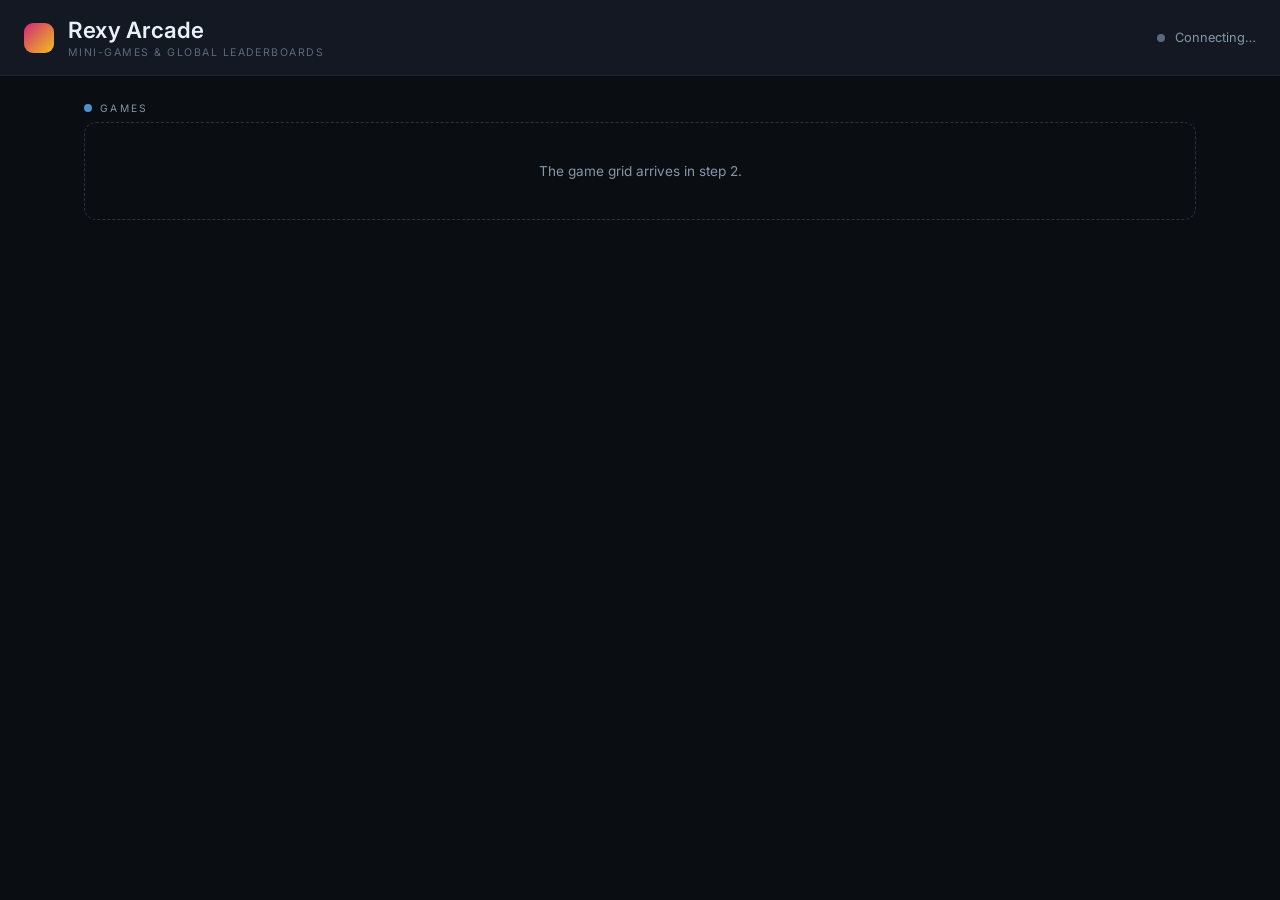
==== index.html @ fc283384 "Arcade shell: header, sign-in, profile (step 1)" ====
<!doctype html>
<html lang="en">
<head>
<meta charset="utf-8">
<meta name="viewport" content="width=device-width, initial-scale=1">
<title>Rexy Arcade</title>
<link rel="stylesheet" href="lib/rexy-theme.css">
<link rel="stylesheet" href="arcade.css">
</head>
<body>

<header class="topbar">
  <div class="brand">
    <span class="mark" aria-hidden="true"></span>
    <div>
      <h1>Rexy Arcade</h1>
      <div class="tagline faint">Mini-games &amp; global leaderboards</div>
    </div>
  </div>

  <div class="authbar" id="authbar">
    <span class="status-dot" id="authDot" title="connecting"></span>
    <span class="who muted" id="whoami">Connecting&hellip;</span>
    <button id="btnAuth" class="hidden">Sign in</button>
  </div>
</header>

<!-- sign-in / profile drawer, toggled from the header -->
<div class="drawer hidden" id="drawer">
  <div class="card drawerCard">

    <div id="signedOut">
      <div class="section-label">Sign in</div>
      <p class="muted small">
        Signing in once here carries through to every game, so your scores land on
        the global boards under one name.
      </p>
      <label for="email">Email</label>
      <input type="email" id="email" placeholder="you@example.com" autocomplete="email">
      <div class="row" style="margin-top:12px">
        <button class="primary" id="btnMagic">Email me a link</button>
        <button id="btnGoogle">Google</button>
        <button id="btnCloseA">Close</button>
      </div>
    </div>

    <div id="signedIn" class="hidden">
      <div class="section-label gold">Your profile</div>
      <p class="muted small">
        Signed in as <span class="mono" id="userEmail"></span>.
        Your display name is what shows on the leaderboards.
      </p>
      <label for="dname">Display name</label>
      <input type="text" id="dname" maxlength="24" placeholder="2–24 characters">
      <div class="row" style="margin-top:12px">
        <button class="primary" id="btnSaveName">Save name</button>
        <button id="btnSignOut">Sign out</button>
        <button id="btnCloseB">Close</button>
      </div>
    </div>

    <div class="status" id="status" style="margin-top:14px">Ready.</div>
  </div>
</div>

<main class="wrap">
  <div class="section-label blue">Games</div>
  <div id="grid" class="grid">
    <div class="placeholder muted">The game grid arrives in step 2.</div>
  </div>
</main>

<script type="module" src="arcade.js"></script>
</body>
</html>
---- lib/rexy-theme.css ----
/* ============================================================
   Rexy theme — matches the Rexy Bridge desktop app palette.
   Dark VP-tool look: near-black navy, Inter, pink/gold/blue accents.
   Reuse across the leaderboard, demo, and arcade.
   ============================================================ */
@import url('https://fonts.googleapis.com/css2?family=Inter:wght@400;500;600;700&family=JetBrains+Mono:wght@400;600&display=swap');

:root{
  --bg:#0A0D12; --surface:#131822; --surface2:#1B2230;
  --border:#26324a; --border-soft:#1c2536; --inset:#0d1219;
  --pink:#CE2A7C; --gold:#F6BE1A; --blue:#4F8FCB; --blue-deep:#336699;
  --text:#EAF1F8; --muted:#8497A8; --faint:#5a6b7d; --ok:#46d39a;
}

*{box-sizing:border-box;}
body{margin:0;background:var(--bg);color:var(--text);
  font-family:'Inter',system-ui,sans-serif;-webkit-font-smoothing:antialiased;}
.mono{font-family:'JetBrains Mono',monospace;}

h1,h2,h3{font-weight:600;letter-spacing:.01em;margin:0;}
h1{font-size:1.4rem;} h2{font-size:1rem;}
a{color:var(--blue);}

.card{background:var(--surface);border:1px solid var(--border-soft);border-radius:12px;}

/* small uppercase section label with a coloured dot, Bridge-style */
.section-label{font-size:.64rem;letter-spacing:.22em;color:var(--muted);
  text-transform:uppercase;display:flex;align-items:center;gap:8px;margin:18px 0 8px;}
.section-label::before{content:"";width:8px;height:8px;border-radius:50%;background:var(--pink);}
.section-label.gold::before{background:var(--gold);}
.section-label.blue::before{background:var(--blue);}

label{display:block;font-size:.58rem;letter-spacing:.12em;text-transform:uppercase;
  color:var(--muted);margin:10px 0 5px;}

input,select{width:100%;background:var(--inset);border:1px solid var(--border);
  color:var(--text);border-radius:8px;padding:10px 12px;font-family:inherit;
  font-size:.9rem;outline:none;transition:border-color .12s;}
input:focus,select:focus{border-color:var(--blue);}

button{font-family:inherit;cursor:pointer;border-radius:8px;font-size:.7rem;
  letter-spacing:.1em;text-transform:uppercase;font-weight:600;padding:10px 16px;
  transition:.12s;border:1px solid var(--border);background:transparent;color:var(--muted);}
button:hover{color:var(--text);border-color:var(--blue-deep);}
button.primary{background:var(--pink);border-color:var(--pink);color:#fff;}
button.primary:hover{filter:brightness(1.1);border-color:var(--pink);}
button.on{background:var(--surface2);color:var(--text);border-color:var(--blue-deep);}

.row{display:flex;gap:10px;flex-wrap:wrap;align-items:center;}

table{width:100%;border-collapse:collapse;}
th{text-align:left;font-size:.58rem;letter-spacing:.16em;text-transform:uppercase;
  color:var(--muted);padding:9px 10px;border-bottom:1px solid var(--border);}
td{padding:9px 10px;border-bottom:1px solid var(--border-soft);font-size:.86rem;}
td.num{font-family:'JetBrains Mono',monospace;color:var(--text);}
tr.me{background:rgba(206,42,124,.12);}
tr.me td:first-child{box-shadow:inset 2px 0 0 var(--pink);}

.tag{font-size:.56rem;letter-spacing:.08em;text-transform:uppercase;color:var(--blue);
  border:1px solid var(--border);border-radius:20px;padding:2px 8px;}

.status{background:var(--inset);border:1px solid var(--border-soft);border-radius:8px;
  padding:9px 12px;font-size:.72rem;color:var(--muted);min-height:20px;
  font-family:'JetBrains Mono',monospace;letter-spacing:.02em;}
.status.err{color:#ff7a6a;border-color:#5a2828;}

.muted{color:var(--muted);} .faint{color:var(--faint);}
---- arcade.css ----
/* ============================================================
   Rexy Arcade — layout only.
   Colours, buttons, inputs, tables, tags and status come from
   lib/rexy-theme.css. Anything defined here is structure the
   shared theme does not already provide.
   ============================================================ */

/* ---------- header ---------- */
.topbar{
  display:flex; align-items:center; justify-content:space-between; gap:16px;
  padding:16px 24px; border-bottom:1px solid var(--border-soft);
  background:var(--surface); position:sticky; top:0; z-index:20;
}
.brand{display:flex; align-items:center; gap:14px; min-width:0;}
.brand .mark{
  width:30px; height:30px; border-radius:9px; flex:none;
  background:linear-gradient(135deg, var(--pink), var(--gold));
}
.tagline{font-size:.66rem; letter-spacing:.14em; text-transform:uppercase; margin-top:3px;}

.authbar{display:flex; align-items:center; gap:10px; min-width:0;}
.authbar .who{font-size:.8rem; white-space:nowrap; overflow:hidden;
  text-overflow:ellipsis; max-width:44vw;}
.status-dot{
  width:8px; height:8px; border-radius:50%; flex:none;
  background:var(--faint); transition:background .2s;
}
.status-dot.on{background:var(--ok);}
.status-dot.off{background:var(--faint);}
.status-dot.err{background:#ff7a6a;}

/* ---------- sign-in / profile drawer ---------- */
.drawer{
  position:fixed; inset:0; z-index:30; display:grid; place-items:start center;
  padding:80px 20px 20px; background:rgba(5,7,10,.7);
}
.drawerCard{width:min(440px,100%); padding:22px 24px;}
.small{font-size:.8rem; line-height:1.5;}
.drawerCard p{margin:0 0 4px;}

/* ---------- game grid ---------- */
.wrap{max-width:1160px; margin:0 auto; padding:8px 24px 56px;}
.grid{
  display:grid; gap:18px;
  grid-template-columns:repeat(auto-fill, minmax(240px, 1fr));
}
.placeholder{
  grid-column:1/-1; padding:40px; text-align:center; font-size:.85rem;
  border:1px dashed var(--border); border-radius:12px;
}

.gcard{
  display:flex; flex-direction:column; overflow:hidden; text-align:left;
  padding:0; cursor:pointer; transition:transform .14s, border-color .14s;
  border:1px solid var(--border-soft); background:var(--surface); border-radius:12px;
}
.gcard:hover{transform:translateY(-3px); border-color:var(--blue-deep);}
.gcard .thumb{
  aspect-ratio:16/10; background:var(--inset) center/cover no-repeat;
  border-bottom:1px solid var(--border-soft);
}
.gcard .body{padding:14px 16px 16px;}
.gcard h2{font-size:.98rem; margin-bottom:5px;}
.gcard .desc{font-size:.8rem; color:var(--muted); line-height:1.45; min-height:2.3em;}
.gcard .foot{display:flex; align-items:center; justify-content:space-between;
  gap:10px; margin-top:12px;}

.badge{
  font-size:.54rem; letter-spacing:.14em; text-transform:uppercase;
  border-radius:20px; padding:3px 9px; border:1px solid var(--border);
  color:var(--muted); white-space:nowrap;
}
.badge.live{color:var(--ok); border-color:rgba(70,211,154,.4);}
.badge.soon{color:var(--faint);}

.hidden{display:none !important;}

@media (max-width:560px){
  .topbar{padding:12px 16px;}
  .wrap{padding:8px 16px 40px;}
  .tagline{display:none;}
  .grid{grid-template-columns:repeat(auto-fill, minmax(180px, 1fr)); gap:14px;}
}
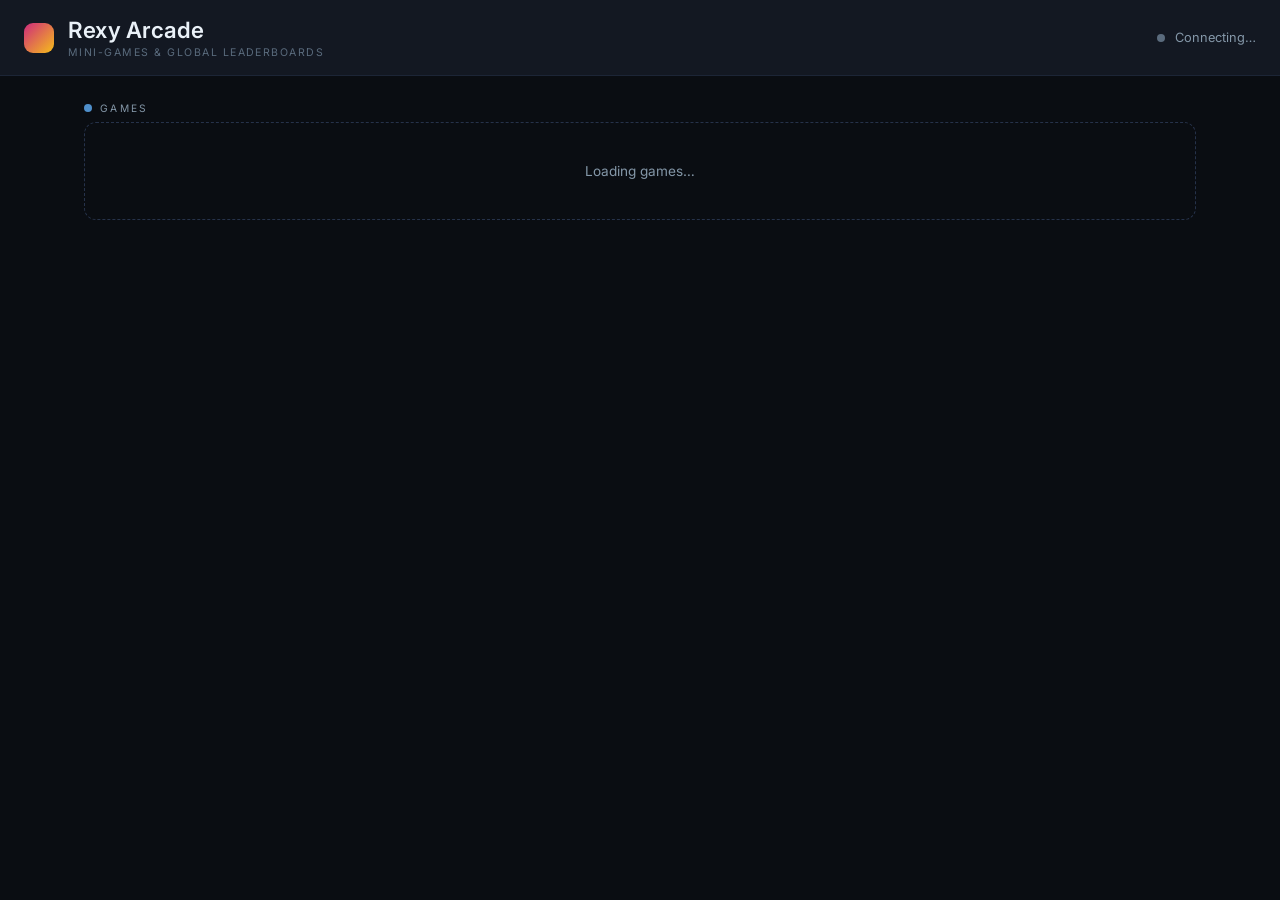
==== commit 36dd98be: "Grid, game view + leaderboard panel; Rexy Racer ACO as first game" ====
--- a/index.html
+++ b/index.html
@@ -10,7 +10,7 @@
 <body>
 
 <header class="topbar">
-  <div class="brand">
+  <div class="brand" id="brandHome" role="button" tabindex="0" title="Back to the arcade">
     <span class="mark" aria-hidden="true"></span>
     <div>
       <h1>Rexy Arcade</h1>
@@ -25,10 +25,9 @@
   </div>
 </header>
 
-<!-- sign-in / profile drawer, toggled from the header -->
+<!-- sign-in / profile drawer -->
 <div class="drawer hidden" id="drawer">
   <div class="card drawerCard">
-
     <div id="signedOut">
       <div class="section-label">Sign in</div>
       <p class="muted small">
@@ -63,10 +62,52 @@
   </div>
 </div>
 
-<main class="wrap">
+<!-- ---------- home: game grid ---------- -->
+<main class="wrap" id="viewHome">
   <div class="section-label blue">Games</div>
   <div id="grid" class="grid">
-    <div class="placeholder muted">The game grid arrives in step 2.</div>
+    <div class="placeholder muted">Loading games&hellip;</div>
+  </div>
+</main>
+
+<!-- ---------- game view ---------- -->
+<main class="wrap hidden" id="viewGame">
+  <div class="gameTop">
+    <button id="btnBack">&larr; Arcade</button>
+    <div class="gameTitle">
+      <h2 id="gTitle"></h2>
+      <div class="faint small" id="gCredit"></div>
+    </div>
+    <button id="btnGameFull">Full screen</button>
+  </div>
+
+  <div class="gameLayout">
+    <div class="screen" id="screen">
+      <iframe id="gameFrame" title="game" allow="pointer-lock; fullscreen; gamepad"></iframe>
+    </div>
+
+    <aside class="card boardPanel">
+      <div class="section-label gold" style="margin-top:0">Leaderboard</div>
+
+      <label for="fControl">Control</label>
+      <select id="fControl"></select>
+
+      <label>Period</label>
+      <div class="row seg" id="fPeriod">
+        <button data-p="all" class="on">All time</button>
+        <button data-p="week">Week</button>
+        <button data-p="day">Today</button>
+      </div>
+
+      <div class="boardScroll">
+        <table>
+          <thead><tr><th>#</th><th>Name</th><th style="text-align:right">Score</th><th></th></tr></thead>
+          <tbody id="boardBody"></tbody>
+        </table>
+      </div>
+
+      <div class="status" id="boardStatus" style="margin-top:12px">&nbsp;</div>
+    </aside>
   </div>
 </main>
 
--- a/arcade.css
+++ b/arcade.css
@@ -11,7 +11,8 @@
   padding:16px 24px; border-bottom:1px solid var(--border-soft);
   background:var(--surface); position:sticky; top:0; z-index:20;
 }
-.brand{display:flex; align-items:center; gap:14px; min-width:0;}
+.brand{display:flex; align-items:center; gap:14px; min-width:0; cursor:pointer;}
+.brand h1{white-space:nowrap;}
 .brand .mark{
   width:30px; height:30px; border-radius:9px; flex:none;
   background:linear-gradient(135deg, var(--pink), var(--gold));
@@ -75,9 +76,46 @@
 
 .hidden{display:none !important;}
 
+/* the header has three things competing for one line - shed them in order */
+@media (max-width:820px){ .tagline{display:none;} }
+@media (max-width:640px){ .authbar .who{display:none;} }
 @media (max-width:560px){
   .topbar{padding:12px 16px;}
   .wrap{padding:8px 16px 40px;}
-  .tagline{display:none;}
+  .brand h1{font-size:1.15rem;}
+  .brand .mark{width:26px; height:26px;}
   .grid{grid-template-columns:repeat(auto-fill, minmax(180px, 1fr)); gap:14px;}
+  .gameTop{flex-wrap:wrap;}
 }
+
+/* ---------- game view ---------- */
+.gameTop{display:flex; align-items:center; gap:16px; margin:14px 0 16px;}
+.gameTop .gameTitle{flex:1; min-width:0;}
+.gameTop h2{font-size:1.05rem;}
+.gameTop .small{font-size:.72rem; margin-top:2px;}
+
+.gameLayout{display:grid; grid-template-columns:minmax(0,1fr) 320px; gap:20px; align-items:start;}
+
+.screen{
+  background:#000; border:1px solid var(--border-soft); border-radius:12px;
+  overflow:hidden; aspect-ratio:16/10; position:relative;
+}
+.screen iframe{width:100%; height:100%; border:0; display:block;}
+.screen:fullscreen, .screen:-webkit-full-screen{aspect-ratio:auto; width:100%; height:100%; border-radius:0;}
+
+.boardPanel{padding:16px 18px 18px; position:sticky; top:84px;}
+.boardPanel label:first-of-type{margin-top:0;}
+.seg{gap:6px; flex-wrap:nowrap;}
+.seg button{flex:1; padding:8px 6px; font-size:.58rem;}
+.boardScroll{max-height:44vh; overflow:auto; margin-top:14px;}
+.boardScroll th{position:sticky; top:0; background:var(--surface); z-index:1;}
+.boardScroll td{font-size:.8rem;}
+.boardScroll td.num{white-space:nowrap;}
+.rank{color:var(--muted); width:30px;}
+.emptyRow td{color:var(--faint); text-align:center; padding:22px 10px;}
+
+@media (max-width:900px){
+  .gameLayout{grid-template-columns:1fr;}
+  .boardPanel{position:static;}
+  .boardScroll{max-height:none;}
+}
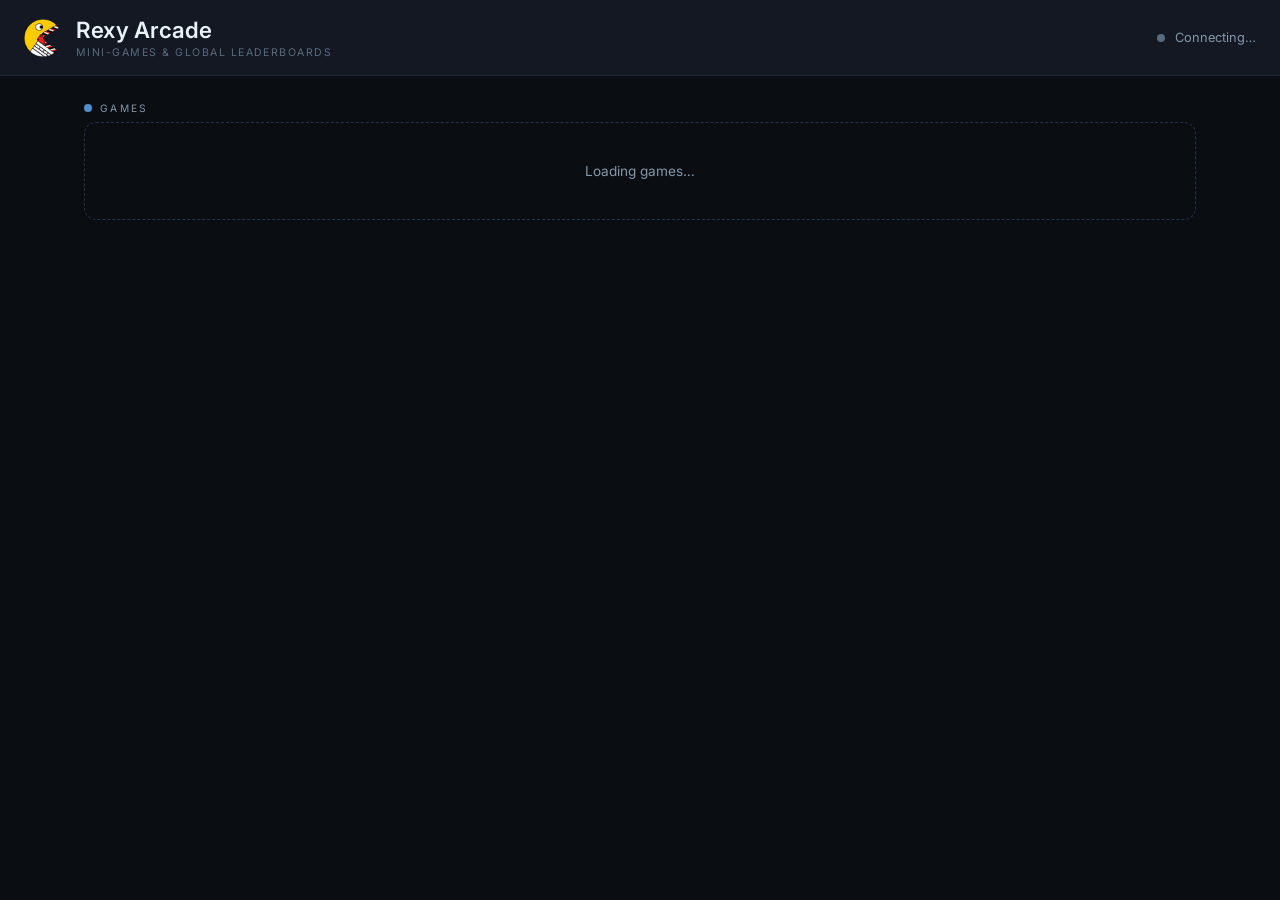
==== commit 17ecbd18: "Clappa: mirror when travelling left, animated in the arcade header, synthesised clap-pa voice, gold " ====
--- a/index.html
+++ b/index.html
@@ -11,7 +11,7 @@
 
 <header class="topbar">
   <div class="brand" id="brandHome" role="button" tabindex="0" title="Back to the arcade">
-    <span class="mark" aria-hidden="true"></span>
+    <span class="mark" title="Clappa" aria-label="Clappa"></span>
     <div>
       <h1>Rexy Arcade</h1>
       <div class="tagline faint">Mini-games &amp; global leaderboards</div>
@@ -36,9 +36,19 @@
       </p>
       <label for="email">Email</label>
       <input type="email" id="email" placeholder="you@example.com" autocomplete="email">
+      <label for="pw">Password</label>
+      <input type="password" id="pw" placeholder="If you've set one" autocomplete="current-password">
       <div class="row" style="margin-top:12px">
-        <button class="primary" id="btnMagic">Email me a link</button>
+        <button class="primary" id="btnPw">Sign in</button>
         <button id="btnGoogle">Google</button>
+      </div>
+      <div class="hr"></div>
+      <p class="muted small">
+        First time, or forgotten it? A link signs you in without a password —
+        then set one from your profile so you don't need email again.
+      </p>
+      <div class="row">
+        <button id="btnMagic">Email me a link</button>
         <button id="btnCloseA">Close</button>
       </div>
     </div>
@@ -53,6 +63,17 @@
       <input type="text" id="dname" maxlength="24" placeholder="2–24 characters">
       <div class="row" style="margin-top:12px">
         <button class="primary" id="btnSaveName">Save name</button>
+      </div>
+
+      <div class="hr"></div>
+      <label for="pwNew">Set a password</label>
+      <input type="password" id="pwNew" placeholder="At least 8 characters" autocomplete="new-password">
+      <p class="muted small" style="margin-top:6px">
+        Optional, but it means you can sign straight back in on this or any other
+        device without waiting for an email.
+      </p>
+      <div class="row" style="margin-top:10px">
+        <button class="primary" id="btnSetPw">Save password</button>
         <button id="btnSignOut">Sign out</button>
         <button id="btnCloseB">Close</button>
       </div>
--- a/arcade.css
+++ b/arcade.css
@@ -13,9 +13,26 @@
 }
 .brand{display:flex; align-items:center; gap:14px; min-width:0; cursor:pointer;}
 .brand h1{white-space:nowrap;}
+/* Clappa, chomping in the corner. One 4-frame sheet stepped by keyframes:
+   steps(1) holds each frame rather than cross-fading, and the 0-1-2-3-2-1
+   order gives the mouth an open-and-shut cycle rather than a snap back. */
 .brand .mark{
-  width:30px; height:30px; border-radius:9px; flex:none;
-  background:linear-gradient(135deg, var(--pink), var(--gold));
+  width:38px; height:38px; flex:none;
+  background-image:url('art/clappa.png');
+  background-repeat:no-repeat;
+  background-size:152px 38px;              /* 4 frames across */
+  animation:clappa-chomp .78s steps(1,end) infinite;
+}
+@keyframes clappa-chomp{
+  0%    {background-position:   0px 0}
+  16.6% {background-position: -38px 0}
+  33.3% {background-position: -76px 0}
+  50%   {background-position:-114px 0}
+  66.6% {background-position: -76px 0}
+  83.3% {background-position: -38px 0}
+}
+@media (prefers-reduced-motion: reduce){
+  .brand .mark{animation:none; background-position:0 0}
 }
 .tagline{font-size:.66rem; letter-spacing:.14em; text-transform:uppercase; margin-top:3px;}
 
@@ -119,3 +136,5 @@
   .boardPanel{position:static;}
   .boardScroll{max-height:none;}
 }
+
+.hr{height:1px; background:var(--border-soft); margin:16px 0 4px;}
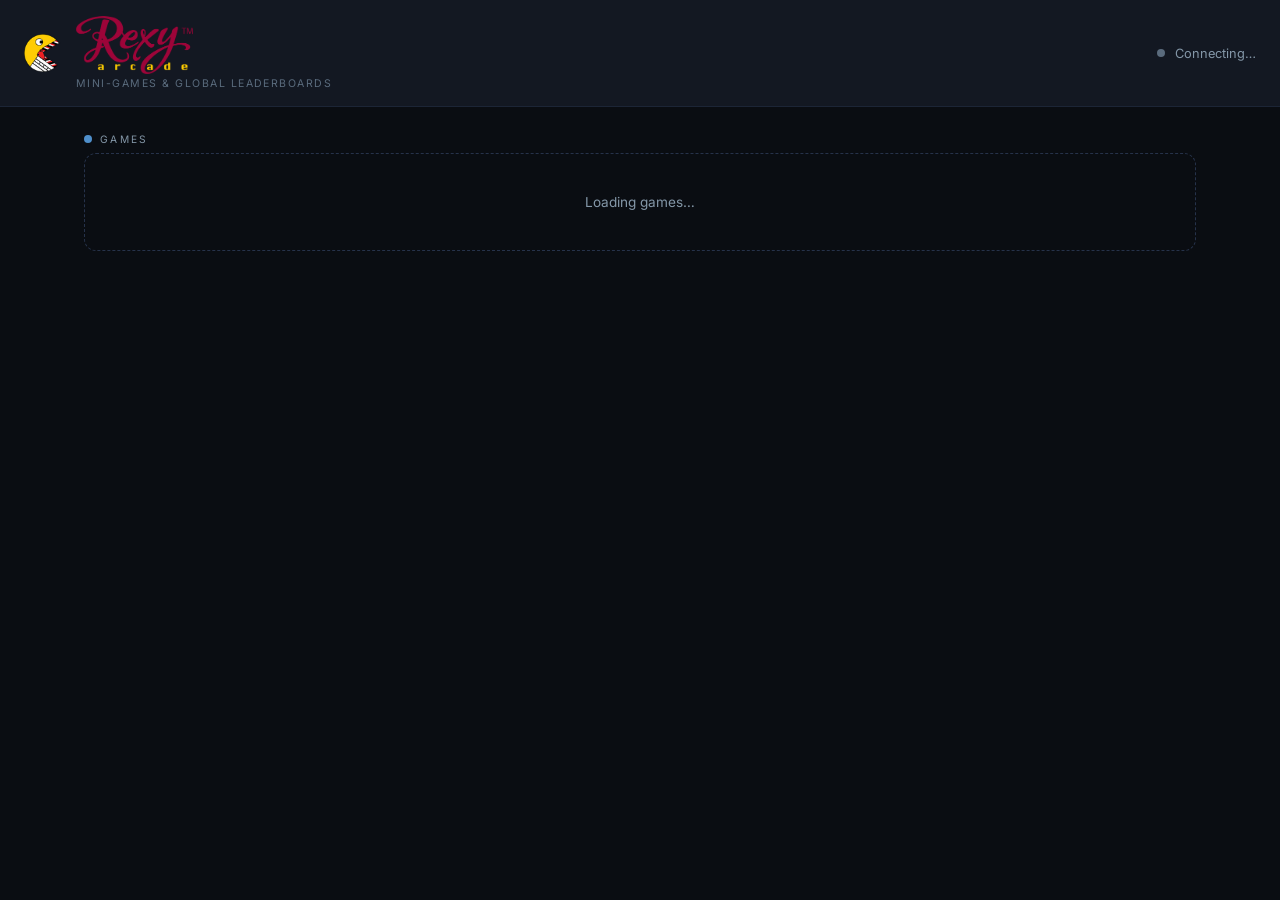
==== commit 95344151: "Launch tidy-up: arcade logo, harder medals, straighter Tiny Tape, Clappy - Header carries Rob's Rexy" ====
--- a/index.html
+++ b/index.html
@@ -11,9 +11,9 @@
 
 <header class="topbar">
   <div class="brand" id="brandHome" role="button" tabindex="0" title="Back to the arcade">
-    <span class="mark" title="Clappa" aria-label="Clappa"></span>
+    <span class="mark" title="Clappy" aria-label="Clappy"></span>
     <div>
-      <h1>Rexy Arcade</h1>
+      <h1 class="wordmark"><img src="art/rexy-arcade-logo.png" alt="Rexy Arcade" width="1200" height="596"></h1>
       <div class="tagline faint">Mini-games &amp; global leaderboards</div>
     </div>
   </div>
--- a/arcade.css
+++ b/arcade.css
@@ -13,17 +13,20 @@
 }
 .brand{display:flex; align-items:center; gap:14px; min-width:0; cursor:pointer;}
 .brand h1{white-space:nowrap;}
-/* Clappa, chomping in the corner. One 4-frame sheet stepped by keyframes:
+/* the wordmark is the logo itself; the h1 keeps the name for screen readers */
+.brand .wordmark{line-height:0;}
+.brand .wordmark img{display:block; height:58px; width:auto;}
+/* Clappy, chomping in the corner. One 4-frame sheet stepped by keyframes:
    steps(1) holds each frame rather than cross-fading, and the 0-1-2-3-2-1
    order gives the mouth an open-and-shut cycle rather than a snap back. */
 .brand .mark{
   width:38px; height:38px; flex:none;
-  background-image:url('art/clappa.png');
+  background-image:url('art/clappy.png');
   background-repeat:no-repeat;
   background-size:152px 38px;              /* 4 frames across */
-  animation:clappa-chomp .78s steps(1,end) infinite;
+  animation:clappy-chomp .78s steps(1,end) infinite;
 }
-@keyframes clappa-chomp{
+@keyframes clappy-chomp{
   0%    {background-position:   0px 0}
   16.6% {background-position: -38px 0}
   33.3% {background-position: -76px 0}
@@ -99,7 +102,7 @@
 @media (max-width:560px){
   .topbar{padding:12px 16px;}
   .wrap{padding:8px 16px 40px;}
-  .brand h1{font-size:1.15rem;}
+  .brand .wordmark img{height:38px;}
   .brand .mark{width:26px; height:26px;}
   .grid{grid-template-columns:repeat(auto-fill, minmax(180px, 1fr)); gap:14px;}
   .gameTop{flex-wrap:wrap;}
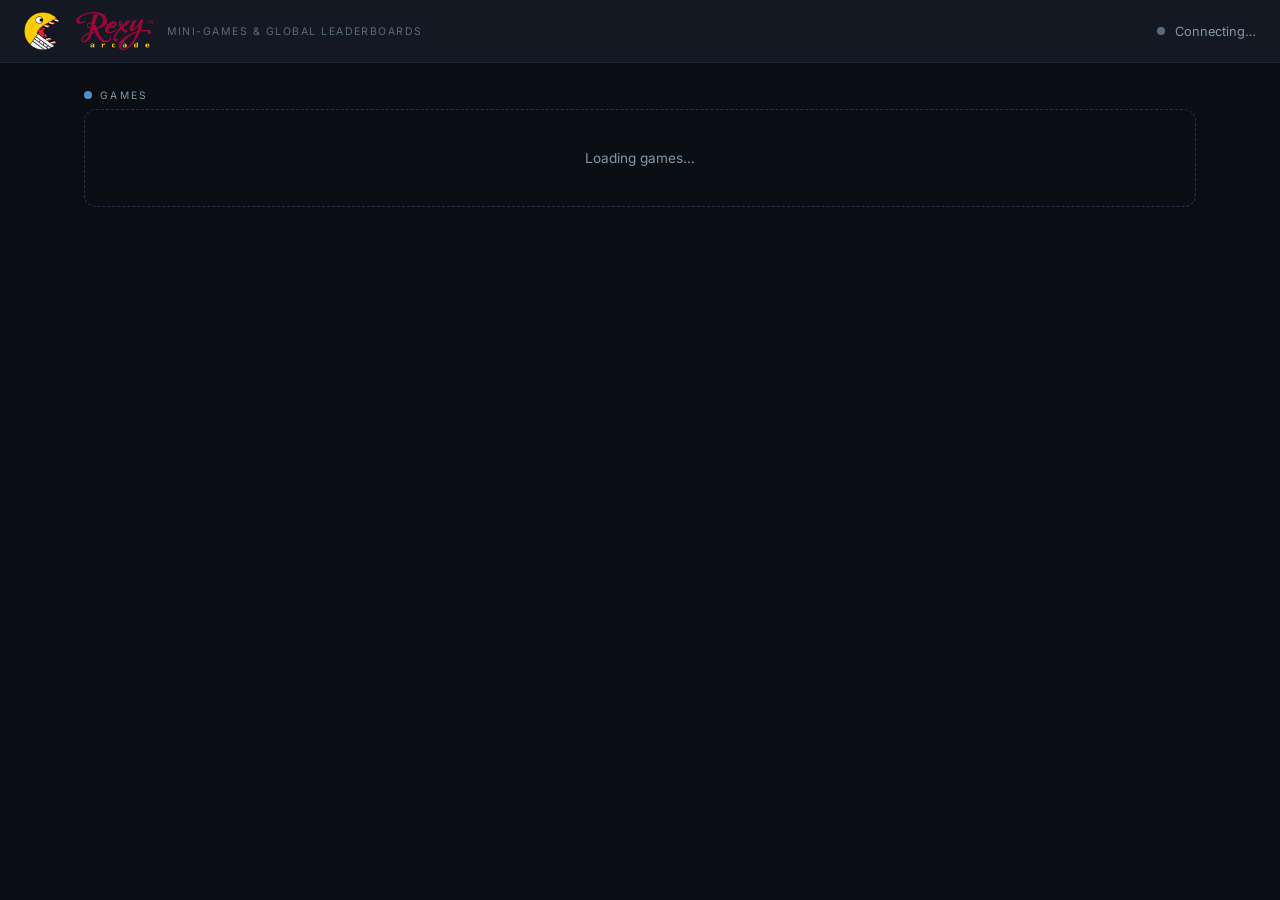
==== commit cbaf8e9a: "Header: match the logo to Clappy and run the tagline alongside The wordmark was 36px against Clappy'" ====
--- a/index.html
+++ b/index.html
@@ -12,10 +12,8 @@
 <header class="topbar">
   <div class="brand" id="brandHome" role="button" tabindex="0" title="Back to the arcade">
     <span class="mark" title="Clappy" aria-label="Clappy"></span>
-    <div>
-      <h1 class="wordmark"><img src="art/rexy-arcade-logo.png" alt="Rexy Arcade" width="1200" height="596"></h1>
-      <div class="tagline faint">Mini-games &amp; global leaderboards</div>
-    </div>
+    <h1 class="wordmark"><img src="art/rexy-arcade-logo.png" alt="Rexy Arcade" width="1200" height="596"></h1>
+    <div class="tagline faint">Mini-games &amp; global leaderboards</div>
   </div>
 
   <div class="authbar" id="authbar">
--- a/arcade.css
+++ b/arcade.css
@@ -8,14 +8,16 @@
 /* ---------- header ---------- */
 .topbar{
   display:flex; align-items:center; justify-content:space-between; gap:16px;
-  padding:16px 24px; border-bottom:1px solid var(--border-soft);
+  padding:12px 24px; border-bottom:1px solid var(--border-soft);
   background:var(--surface); position:sticky; top:0; z-index:20;
 }
 .brand{display:flex; align-items:center; gap:14px; min-width:0; cursor:pointer;}
 .brand h1{white-space:nowrap;}
-/* the wordmark is the logo itself; the h1 keeps the name for screen readers */
+/* the wordmark is the logo itself; the h1 keeps the name for screen readers.
+   Clappy and the logo are a matched pair - same height, side by side - and the
+   tagline runs along to the right of both rather than stacking under the logo. */
 .brand .wordmark{line-height:0;}
-.brand .wordmark img{display:block; height:58px; width:auto;}
+.brand .wordmark img{display:block; height:38px; width:auto;}
 /* Clappy, chomping in the corner. One 4-frame sheet stepped by keyframes:
    steps(1) holds each frame rather than cross-fading, and the 0-1-2-3-2-1
    order gives the mouth an open-and-shut cycle rather than a snap back. */
@@ -37,7 +39,8 @@
 @media (prefers-reduced-motion: reduce){
   .brand .mark{animation:none; background-position:0 0}
 }
-.tagline{font-size:.66rem; letter-spacing:.14em; text-transform:uppercase; margin-top:3px;}
+.tagline{font-size:.66rem; letter-spacing:.14em; text-transform:uppercase;
+  white-space:nowrap; overflow:hidden; text-overflow:ellipsis; min-width:0;}
 
 .authbar{display:flex; align-items:center; gap:10px; min-width:0;}
 .authbar .who{font-size:.8rem; white-space:nowrap; overflow:hidden;
@@ -102,7 +105,7 @@
 @media (max-width:560px){
   .topbar{padding:12px 16px;}
   .wrap{padding:8px 16px 40px;}
-  .brand .wordmark img{height:38px;}
+  .brand .wordmark img{height:26px;}
   .brand .mark{width:26px; height:26px;}
   .grid{grid-template-columns:repeat(auto-fill, minmax(180px, 1fr)); gap:14px;}
   .gameTop{flex-wrap:wrap;}
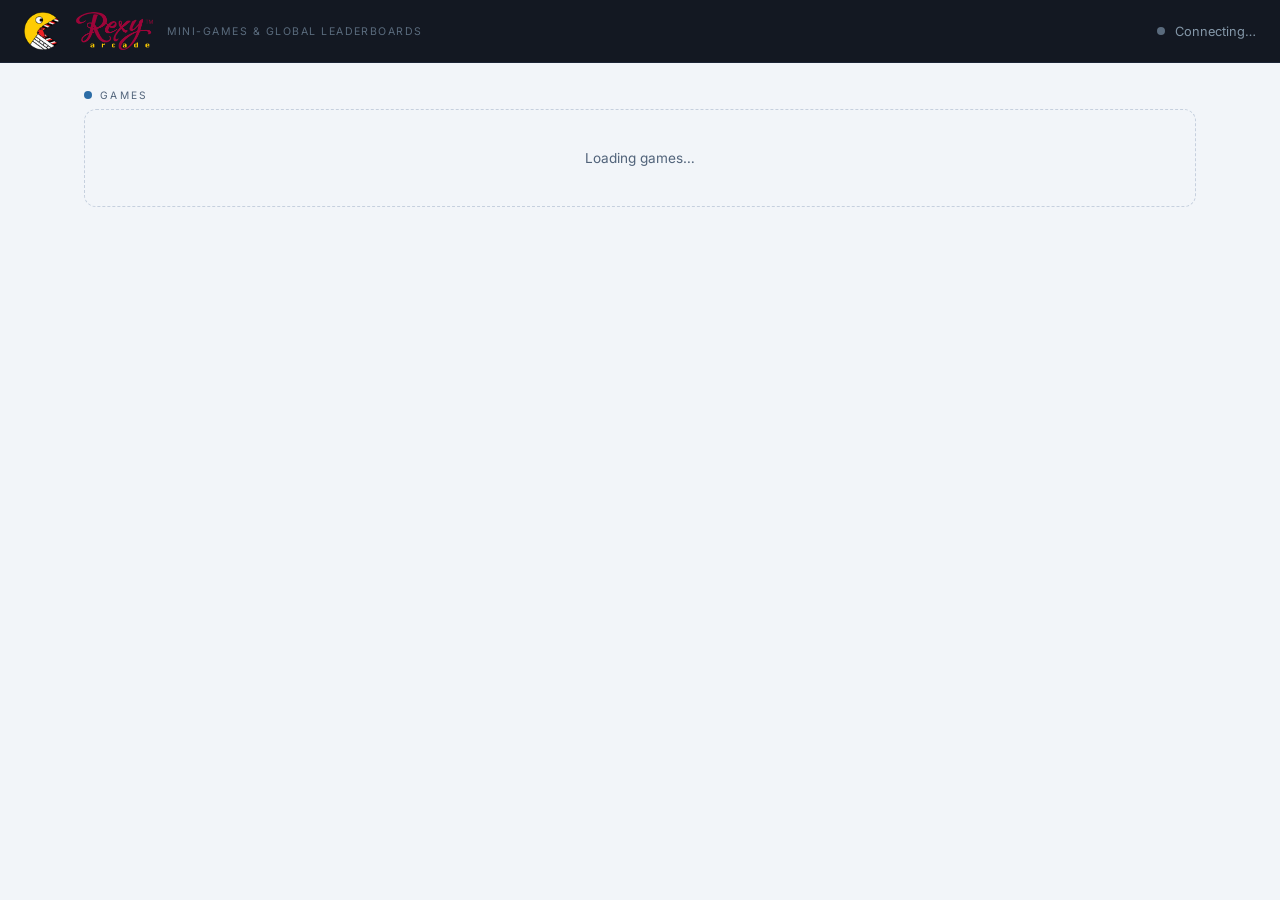
==== commit 22309419: "Touchpad control, and light mode for the arcade page Touchpad joins the control list next to Mouse. " ====
--- a/index.html
+++ b/index.html
@@ -1,15 +1,17 @@
 <!doctype html>
-<html lang="en">
+<html lang="en" class="theme-auto">
 <head>
 <meta charset="utf-8">
 <meta name="viewport" content="width=device-width, initial-scale=1">
 <title>Rexy Arcade</title>
+<meta name="theme-color" content="#131822">
 <link rel="stylesheet" href="lib/rexy-theme.css">
 <link rel="stylesheet" href="arcade.css">
 </head>
 <body>
 
-<header class="topbar">
+<!-- the header stays dark in light mode: the logo's gold "arcade" washes out on white -->
+<header class="topbar theme-dark">
   <div class="brand" id="brandHome" role="button" tabindex="0" title="Back to the arcade">
     <span class="mark" title="Clappy" aria-label="Clappy"></span>
     <h1 class="wordmark"><img src="art/rexy-arcade-logo.png" alt="Rexy Arcade" width="1200" height="596"></h1>
--- a/lib/rexy-theme.css
+++ b/lib/rexy-theme.css
@@ -5,11 +5,36 @@
    ============================================================ */
 @import url('https://fonts.googleapis.com/css2?family=Inter:wght@400;500;600;700&family=JetBrains+Mono:wght@400;600&display=swap');
 
-:root{
+/* The dark palette is the baseline, and it doubles as a reusable block: any
+   element can be pinned to it with class="theme-dark" even when the page has
+   gone light. A declaration on the element always beats a value inherited
+   from :root, so the pin holds whatever the page is doing around it. */
+:root, .theme-dark{
+  color-scheme:dark;
   --bg:#0A0D12; --surface:#131822; --surface2:#1B2230;
   --border:#26324a; --border-soft:#1c2536; --inset:#0d1219;
   --pink:#CE2A7C; --gold:#F6BE1A; --blue:#4F8FCB; --blue-deep:#336699;
   --text:#EAF1F8; --muted:#8497A8; --faint:#5a6b7d; --ok:#46d39a;
+  --err:#ff7a6a; --err-soft:#5a2828; --ok-soft:rgba(70,211,154,.4);
+  --scrim:rgba(5,7,10,.7); --me-row:rgba(206,42,124,.12);
+}
+
+/* Light mode. Dark above is the baseline; a page follows the viewer's system
+   setting by putting class="theme-auto" on <html>, so anything built against
+   the dark look (the editor, the games themselves) stays dark until it opts
+   in. Same tokens throughout - only their values change here.
+   The brand colours shift a little: pink, blue, gold and green are all chosen
+   for contrast against a near-white page rather than a near-black one. */
+@media (prefers-color-scheme: light){
+  :root.theme-auto{
+    color-scheme:light;
+    --bg:#F2F5F9; --surface:#FFFFFF; --surface2:#E7ECF4;
+    --border:#C6D0DE; --border-soft:#DDE4ED; --inset:#EDF1F7;
+    --pink:#BC2270; --gold:#8A6300; --blue:#2C6CA6; --blue-deep:#7FA8CC;
+    --text:#111822; --muted:#51637A; --faint:#5F6F82; --ok:#1C8A5F;
+    --err:#B3261E; --err-soft:#E0B5B1; --ok-soft:rgba(28,138,95,.45);
+    --scrim:rgba(18,26,38,.45); --me-row:rgba(188,34,112,.10);
+  }
 }
 
 *{box-sizing:border-box;}
@@ -53,7 +78,7 @@
   color:var(--muted);padding:9px 10px;border-bottom:1px solid var(--border);}
 td{padding:9px 10px;border-bottom:1px solid var(--border-soft);font-size:.86rem;}
 td.num{font-family:'JetBrains Mono',monospace;color:var(--text);}
-tr.me{background:rgba(206,42,124,.12);}
+tr.me{background:var(--me-row);}
 tr.me td:first-child{box-shadow:inset 2px 0 0 var(--pink);}
 
 .tag{font-size:.56rem;letter-spacing:.08em;text-transform:uppercase;color:var(--blue);
@@ -62,6 +87,6 @@
 .status{background:var(--inset);border:1px solid var(--border-soft);border-radius:8px;
   padding:9px 12px;font-size:.72rem;color:var(--muted);min-height:20px;
   font-family:'JetBrains Mono',monospace;letter-spacing:.02em;}
-.status.err{color:#ff7a6a;border-color:#5a2828;}
+.status.err{color:var(--err);border-color:var(--err-soft);}
 
 .muted{color:var(--muted);} .faint{color:var(--faint);}
--- a/arcade.css
+++ b/arcade.css
@@ -51,12 +51,12 @@
 }
 .status-dot.on{background:var(--ok);}
 .status-dot.off{background:var(--faint);}
-.status-dot.err{background:#ff7a6a;}
+.status-dot.err{background:var(--err);}
 
 /* ---------- sign-in / profile drawer ---------- */
 .drawer{
   position:fixed; inset:0; z-index:30; display:grid; place-items:start center;
-  padding:80px 20px 20px; background:rgba(5,7,10,.7);
+  padding:80px 20px 20px; background:var(--scrim);
 }
 .drawerCard{width:min(440px,100%); padding:22px 24px;}
 .small{font-size:.8rem; line-height:1.5;}
@@ -94,7 +94,7 @@
   border-radius:20px; padding:3px 9px; border:1px solid var(--border);
   color:var(--muted); white-space:nowrap;
 }
-.badge.live{color:var(--ok); border-color:rgba(70,211,154,.4);}
+.badge.live{color:var(--ok); border-color:var(--ok-soft);}
 .badge.soon{color:var(--faint);}
 
 .hidden{display:none !important;}
@@ -120,6 +120,7 @@
 .gameLayout{display:grid; grid-template-columns:minmax(0,1fr) 320px; gap:20px; align-items:start;}
 
 .screen{
+  /* the games are dark whatever the page is, so the frame stays black */
   background:#000; border:1px solid var(--border-soft); border-radius:12px;
   overflow:hidden; aspect-ratio:16/10; position:relative;
 }
